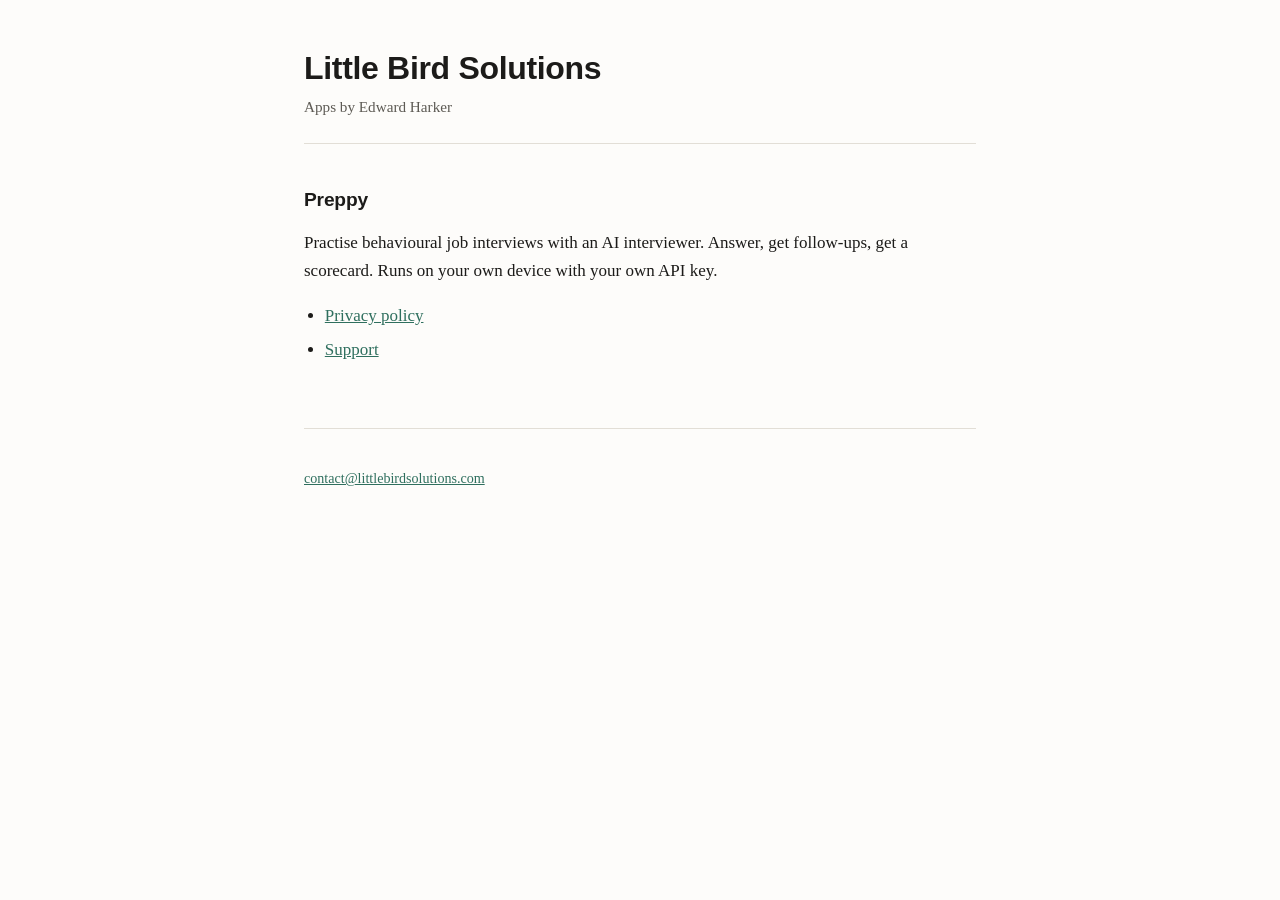
==== index.html @ 93a5ced2 "Add Little Bird Solutions site with Preppy privacy policy and support Static pages for Google Play a" ====
<!doctype html>
<html lang="en">
<head>
<meta charset="utf-8">
<meta name="viewport" content="width=device-width, initial-scale=1">
<title>Little Bird Solutions</title>
<link rel="stylesheet" href="/assets/style.css">
</head>
<body>
<main>

<h1>Little Bird Solutions</h1>
<p class="subtitle">Apps by Edward Harker</p>

<h2>Preppy</h2>
<p>Practise behavioural job interviews with an AI interviewer. Answer, get follow-ups, get a
scorecard. Runs on your own device with your own API key.</p>
<ul>
  <li><a href="/preppy/privacy/">Privacy policy</a></li>
  <li><a href="/preppy/support/">Support</a></li>
</ul>

<footer>
  <p><a href="mailto:contact@littlebirdsolutions.com">contact@littlebirdsolutions.com</a></p>
</footer>

</main>
</body>
</html>
---- assets/style.css ----
:root {
  --bg: #fdfcfa;
  --fg: #1c1b19;
  --muted: #5d5a54;
  --rule: #e2ded6;
  --accent: #2f6f5e;
  --card: #f5f2ec;
}

@media (prefers-color-scheme: dark) {
  :root {
    --bg: #16181a;
    --fg: #e8e6e1;
    --muted: #a5a29b;
    --rule: #2e3235;
    --accent: #7fc3ad;
    --card: #1e2124;
  }
}

* { box-sizing: border-box; }

body {
  margin: 0;
  padding: 3rem 1.25rem 6rem;
  background: var(--bg);
  color: var(--fg);
  font: 400 17px/1.65 ui-serif, Georgia, "Times New Roman", serif;
  -webkit-text-size-adjust: 100%;
}

main {
  max-width: 42rem;
  margin: 0 auto;
}

h1, h2, h3 {
  font-family: ui-sans-serif, -apple-system, "Segoe UI", Roboto, sans-serif;
  line-height: 1.25;
  letter-spacing: -0.01em;
}

h1 { font-size: 2rem; margin: 0 0 0.35rem; }
h2 { font-size: 1.2rem; margin: 2.75rem 0 0.75rem; }
h3 { font-size: 1rem; margin: 1.75rem 0 0.5rem; }

.subtitle {
  color: var(--muted);
  font-size: 0.95rem;
  margin: 0 0 2.5rem;
  padding-bottom: 1.5rem;
  border-bottom: 1px solid var(--rule);
}

a { color: var(--accent); }
a:hover { text-decoration: none; }

ul, ol { padding-left: 1.3rem; }
li { margin: 0.4rem 0; }

.summary {
  background: var(--card);
  border-left: 3px solid var(--accent);
  padding: 1.25rem 1.5rem;
  margin: 0 0 2rem;
  border-radius: 0 6px 6px 0;
}

.summary p:first-child { margin-top: 0; }
.summary p:last-child { margin-bottom: 0; }

.table-wrap {
  overflow-x: auto;
  margin: 1.25rem 0;
  -webkit-overflow-scrolling: touch;
}

table {
  border-collapse: collapse;
  width: 100%;
  min-width: 30rem;
  font-size: 0.92rem;
  font-family: ui-sans-serif, -apple-system, "Segoe UI", Roboto, sans-serif;
}

th, td {
  text-align: left;
  vertical-align: top;
  padding: 0.6rem 0.9rem 0.6rem 0;
  border-bottom: 1px solid var(--rule);
}

th {
  font-weight: 600;
  font-size: 0.78rem;
  text-transform: uppercase;
  letter-spacing: 0.06em;
  color: var(--muted);
}

code {
  font-family: ui-monospace, SFMono-Regular, Menlo, monospace;
  font-size: 0.87em;
  background: var(--card);
  padding: 0.12em 0.38em;
  border-radius: 3px;
}

footer {
  margin-top: 4rem;
  padding-top: 1.5rem;
  border-top: 1px solid var(--rule);
  color: var(--muted);
  font-size: 0.88rem;
}

img { max-width: 100%; height: auto; }
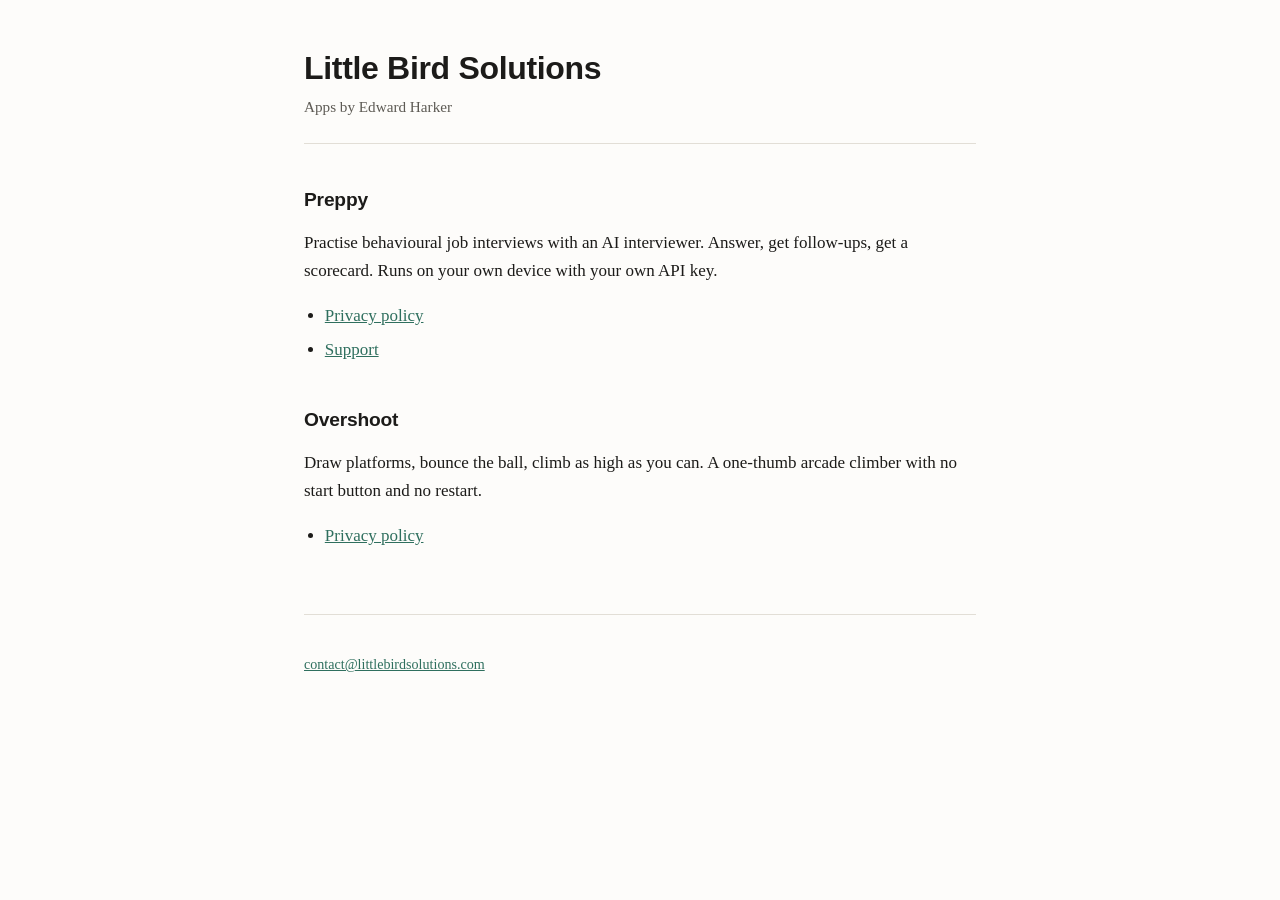
==== commit 4b2c0e7a: "Add Overshoot privacy policy Describes what the shipping Android build actually does: an on-device s" ====
--- a/index.html
+++ b/index.html
@@ -1,29 +1,43 @@
 <!doctype html>
 <html lang="en">
-<head>
-<meta charset="utf-8">
-<meta name="viewport" content="width=device-width, initial-scale=1">
-<title>Little Bird Solutions</title>
-<link rel="stylesheet" href="/assets/style.css">
-</head>
-<body>
-<main>
+    <head>
+        <meta charset="utf-8" />
+        <meta name="viewport" content="width=device-width, initial-scale=1" />
+        <title>Little Bird Solutions</title>
+        <link rel="stylesheet" href="/assets/style.css" />
+    </head>
+    <body>
+        <main>
+            <h1>Little Bird Solutions</h1>
+            <p class="subtitle">Apps by Edward Harker</p>
 
-<h1>Little Bird Solutions</h1>
-<p class="subtitle">Apps by Edward Harker</p>
+            <h2>Preppy</h2>
+            <p>
+                Practise behavioural job interviews with an AI interviewer.
+                Answer, get follow-ups, get a scorecard. Runs on your own device
+                with your own API key.
+            </p>
+            <ul>
+                <li><a href="/preppy/privacy/">Privacy policy</a></li>
+                <li><a href="/preppy/support/">Support</a></li>
+            </ul>
 
-<h2>Preppy</h2>
-<p>Practise behavioural job interviews with an AI interviewer. Answer, get follow-ups, get a
-scorecard. Runs on your own device with your own API key.</p>
-<ul>
-  <li><a href="/preppy/privacy/">Privacy policy</a></li>
-  <li><a href="/preppy/support/">Support</a></li>
-</ul>
+            <h2>Overshoot</h2>
+            <p>
+                Draw platforms, bounce the ball, climb as high as you can. A
+                one-thumb arcade climber with no start button and no restart.
+            </p>
+            <ul>
+                <li><a href="/overshoot/privacy/">Privacy policy</a></li>
+            </ul>
 
-<footer>
-  <p><a href="mailto:contact@littlebirdsolutions.com">contact@littlebirdsolutions.com</a></p>
-</footer>
-
-</main>
-</body>
+            <footer>
+                <p>
+                    <a href="mailto:contact@littlebirdsolutions.com"
+                        >contact@littlebirdsolutions.com</a
+                    >
+                </p>
+            </footer>
+        </main>
+    </body>
 </html>
--- a/assets/style.css
+++ b/assets/style.css
@@ -1,117 +1,161 @@
 :root {
-  --bg: #fdfcfa;
-  --fg: #1c1b19;
-  --muted: #5d5a54;
-  --rule: #e2ded6;
-  --accent: #2f6f5e;
-  --card: #f5f2ec;
+    --bg: #fdfcfa;
+    --fg: #1c1b19;
+    --muted: #5d5a54;
+    --rule: #e2ded6;
+    --accent: #2f6f5e;
+    --card: #f5f2ec;
 }
 
 @media (prefers-color-scheme: dark) {
-  :root {
-    --bg: #16181a;
-    --fg: #e8e6e1;
-    --muted: #a5a29b;
-    --rule: #2e3235;
-    --accent: #7fc3ad;
-    --card: #1e2124;
-  }
+    :root {
+        --bg: #16181a;
+        --fg: #e8e6e1;
+        --muted: #a5a29b;
+        --rule: #2e3235;
+        --accent: #7fc3ad;
+        --card: #1e2124;
+    }
 }
 
-* { box-sizing: border-box; }
+* {
+    box-sizing: border-box;
+}
 
 body {
-  margin: 0;
-  padding: 3rem 1.25rem 6rem;
-  background: var(--bg);
-  color: var(--fg);
-  font: 400 17px/1.65 ui-serif, Georgia, "Times New Roman", serif;
-  -webkit-text-size-adjust: 100%;
+    margin: 0;
+    padding: 3rem 1.25rem 6rem;
+    background: var(--bg);
+    color: var(--fg);
+    font:
+        400 17px/1.65 ui-serif,
+        Georgia,
+        "Times New Roman",
+        serif;
+    -webkit-text-size-adjust: 100%;
 }
 
 main {
-  max-width: 42rem;
-  margin: 0 auto;
+    max-width: 42rem;
+    margin: 0 auto;
 }
 
-h1, h2, h3 {
-  font-family: ui-sans-serif, -apple-system, "Segoe UI", Roboto, sans-serif;
-  line-height: 1.25;
-  letter-spacing: -0.01em;
+h1,
+h2,
+h3 {
+    font-family:
+        ui-sans-serif,
+        -apple-system,
+        "Segoe UI",
+        Roboto,
+        sans-serif;
+    line-height: 1.25;
+    letter-spacing: -0.01em;
 }
 
-h1 { font-size: 2rem; margin: 0 0 0.35rem; }
-h2 { font-size: 1.2rem; margin: 2.75rem 0 0.75rem; }
-h3 { font-size: 1rem; margin: 1.75rem 0 0.5rem; }
+h1 {
+    font-size: 2rem;
+    margin: 0 0 0.35rem;
+}
+h2 {
+    font-size: 1.2rem;
+    margin: 2.75rem 0 0.75rem;
+}
+h3 {
+    font-size: 1rem;
+    margin: 1.75rem 0 0.5rem;
+}
 
 .subtitle {
-  color: var(--muted);
-  font-size: 0.95rem;
-  margin: 0 0 2.5rem;
-  padding-bottom: 1.5rem;
-  border-bottom: 1px solid var(--rule);
+    color: var(--muted);
+    font-size: 0.95rem;
+    margin: 0 0 2.5rem;
+    padding-bottom: 1.5rem;
+    border-bottom: 1px solid var(--rule);
 }
 
-a { color: var(--accent); }
-a:hover { text-decoration: none; }
+a {
+    color: var(--accent);
+}
+a:hover {
+    text-decoration: none;
+}
 
-ul, ol { padding-left: 1.3rem; }
-li { margin: 0.4rem 0; }
+ul,
+ol {
+    padding-left: 1.3rem;
+}
+li {
+    margin: 0.4rem 0;
+}
 
 .summary {
-  background: var(--card);
-  border-left: 3px solid var(--accent);
-  padding: 1.25rem 1.5rem;
-  margin: 0 0 2rem;
-  border-radius: 0 6px 6px 0;
+    background: var(--card);
+    border-left: 3px solid var(--accent);
+    padding: 1.25rem 1.5rem;
+    margin: 0 0 2rem;
+    border-radius: 0 6px 6px 0;
 }
 
-.summary p:first-child { margin-top: 0; }
-.summary p:last-child { margin-bottom: 0; }
+.summary p:first-child {
+    margin-top: 0;
+}
+.summary p:last-child {
+    margin-bottom: 0;
+}
 
 .table-wrap {
-  overflow-x: auto;
-  margin: 1.25rem 0;
-  -webkit-overflow-scrolling: touch;
+    overflow-x: auto;
+    margin: 1.25rem 0;
+    -webkit-overflow-scrolling: touch;
 }
 
 table {
-  border-collapse: collapse;
-  width: 100%;
-  min-width: 30rem;
-  font-size: 0.92rem;
-  font-family: ui-sans-serif, -apple-system, "Segoe UI", Roboto, sans-serif;
+    border-collapse: collapse;
+    width: 100%;
+    min-width: 30rem;
+    font-size: 0.92rem;
+    font-family:
+        ui-sans-serif,
+        -apple-system,
+        "Segoe UI",
+        Roboto,
+        sans-serif;
 }
 
-th, td {
-  text-align: left;
-  vertical-align: top;
-  padding: 0.6rem 0.9rem 0.6rem 0;
-  border-bottom: 1px solid var(--rule);
+th,
+td {
+    text-align: left;
+    vertical-align: top;
+    padding: 0.6rem 0.9rem 0.6rem 0;
+    border-bottom: 1px solid var(--rule);
 }
 
 th {
-  font-weight: 600;
-  font-size: 0.78rem;
-  text-transform: uppercase;
-  letter-spacing: 0.06em;
-  color: var(--muted);
+    font-weight: 600;
+    font-size: 0.78rem;
+    text-transform: uppercase;
+    letter-spacing: 0.06em;
+    color: var(--muted);
 }
 
 code {
-  font-family: ui-monospace, SFMono-Regular, Menlo, monospace;
-  font-size: 0.87em;
-  background: var(--card);
-  padding: 0.12em 0.38em;
-  border-radius: 3px;
+    font-family: ui-monospace, SFMono-Regular, Menlo, monospace;
+    font-size: 0.87em;
+    background: var(--card);
+    padding: 0.12em 0.38em;
+    border-radius: 3px;
 }
 
 footer {
-  margin-top: 4rem;
-  padding-top: 1.5rem;
-  border-top: 1px solid var(--rule);
-  color: var(--muted);
-  font-size: 0.88rem;
+    margin-top: 4rem;
+    padding-top: 1.5rem;
+    border-top: 1px solid var(--rule);
+    color: var(--muted);
+    font-size: 0.88rem;
 }
 
-img { max-width: 100%; height: auto; }
+img {
+    max-width: 100%;
+    height: auto;
+}
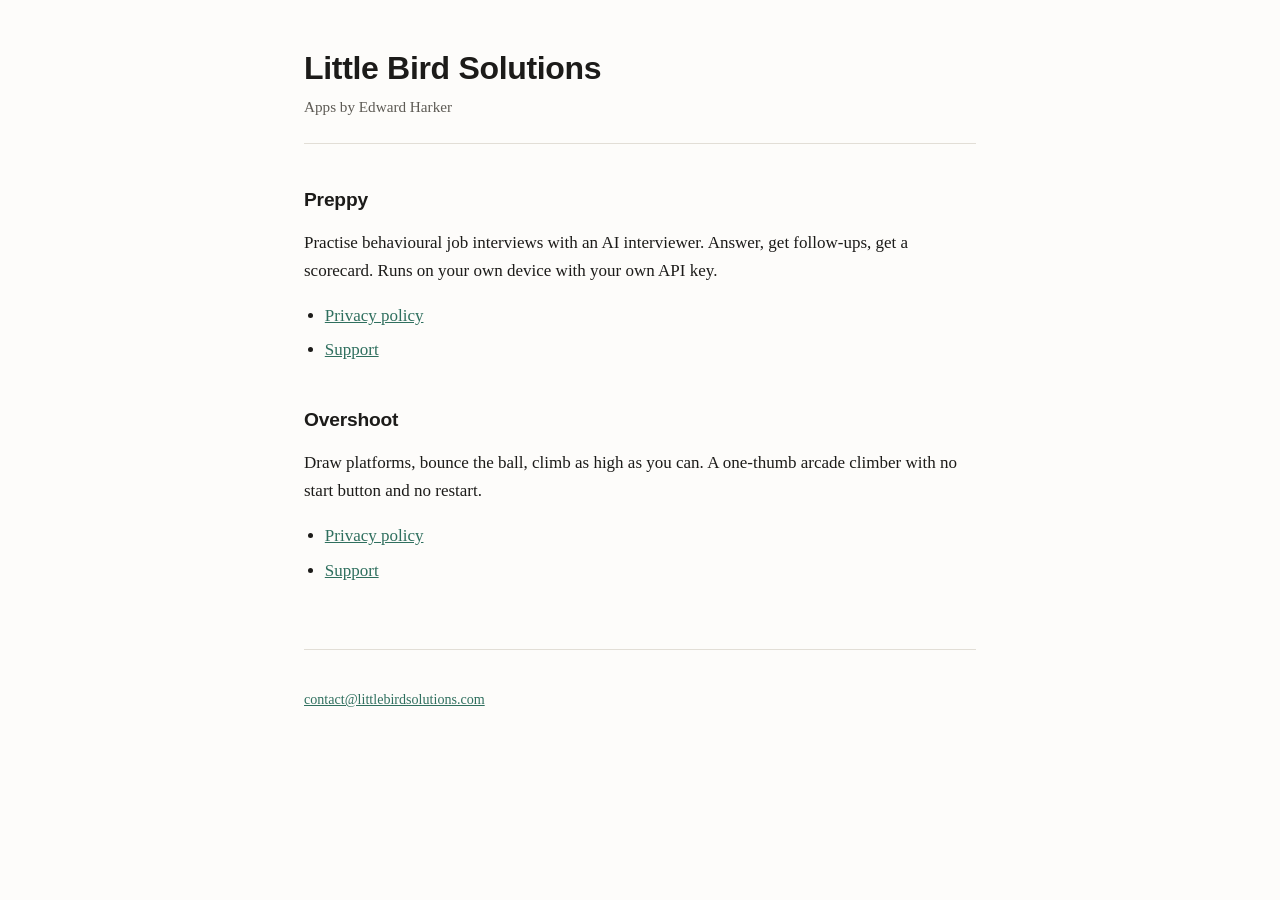
==== commit c7e71e9e: "Add Overshoot support page Apple requires a support URL for App Store submission. Mirrors the Preppy" ====
--- a/index.html
+++ b/index.html
@@ -29,6 +29,7 @@
             </p>
             <ul>
                 <li><a href="/overshoot/privacy/">Privacy policy</a></li>
+                <li><a href="/overshoot/support/">Support</a></li>
             </ul>
 
             <footer>
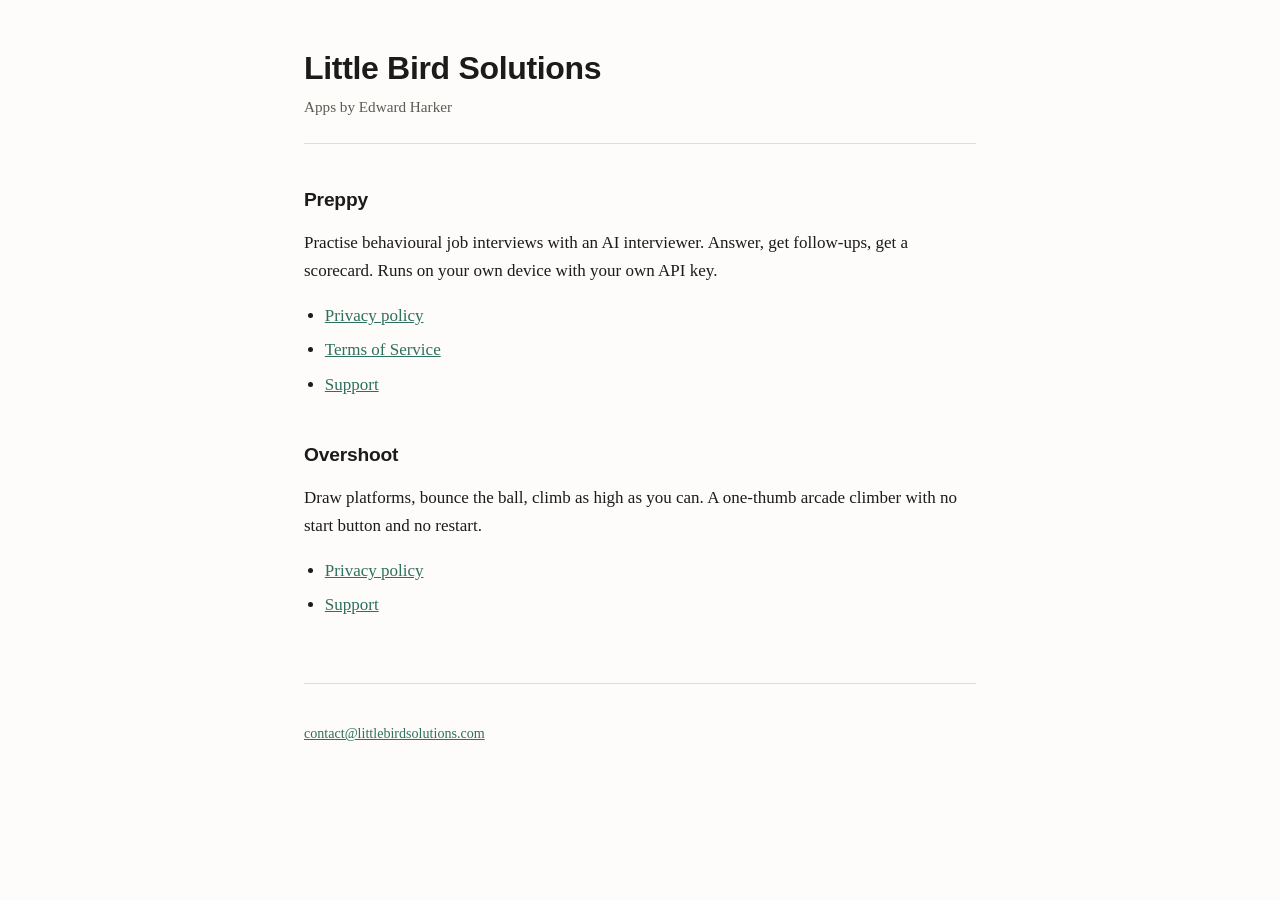
==== commit 3c8e7204: "Add Preppy subscription terms of service" ====
--- a/index.html
+++ b/index.html
@@ -19,6 +19,7 @@
             </p>
             <ul>
                 <li><a href="/preppy/privacy/">Privacy policy</a></li>
+                <li><a href="/preppy/terms/">Terms of Service</a></li>
                 <li><a href="/preppy/support/">Support</a></li>
             </ul>
 
